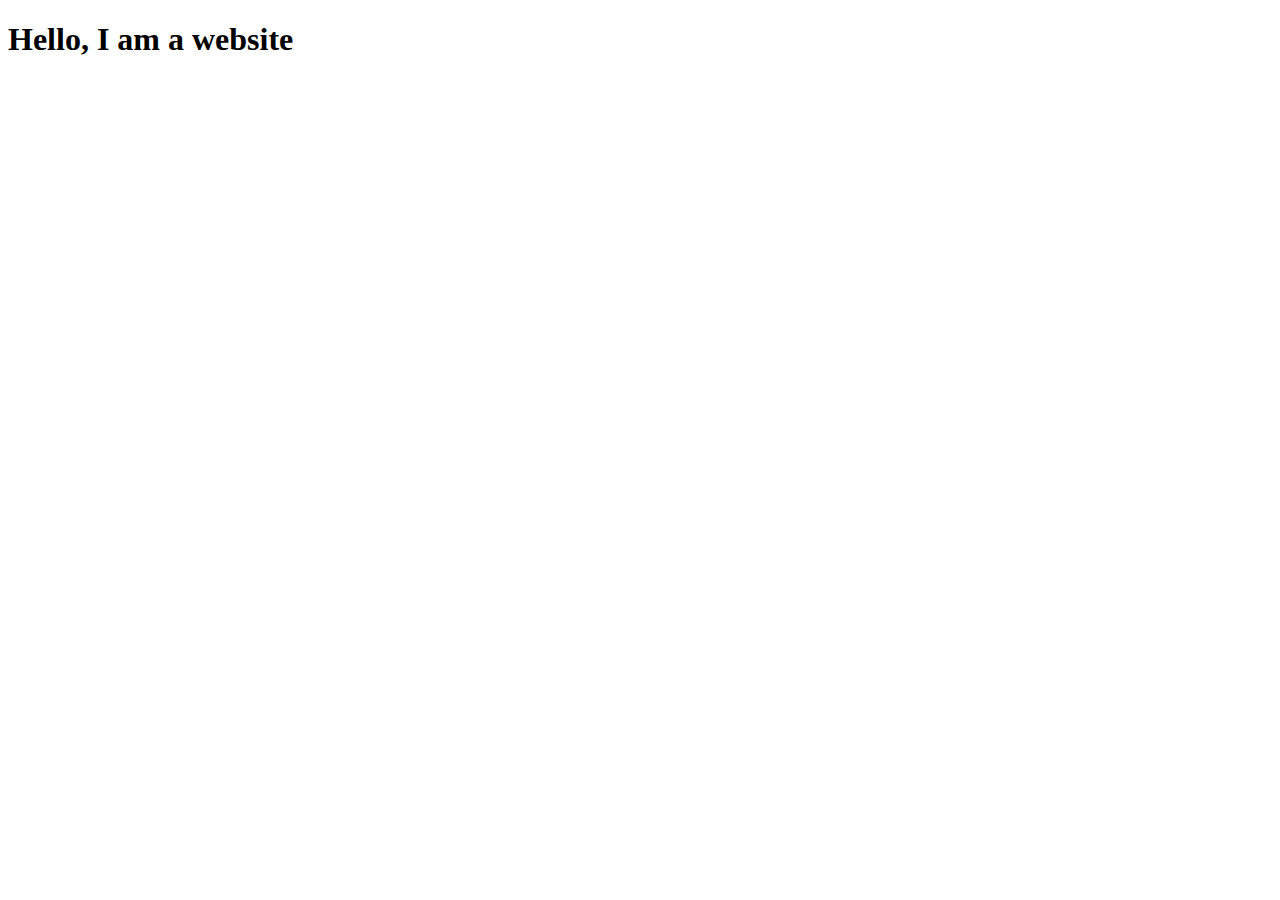
==== index.html @ b14cc44e "Create index.html" ====
<!doctype html>
<html lang="en">
  <head>
    <meta charset="utf-8">
    <meta name="viewport" content="width=device-width, initial-scale=1">
    <title>Bootstrap demo</title>
    <link href="https://cdn.jsdelivr.net/npm/bootstrap@5.3.2/dist/css/bootstrap.min.css" rel="stylesheet" integrity="sha384-T3c6CoIi6uLrA9TneNEoa7RxnatzjcDSCmG1MXxSR1GAsXEV/Dwwykc2MPK8M2HN" crossorigin="anonymous">
  </head>
  <body>
    <div class="container">
      <h1>Hello, I am a website</h1>
    </div>
    <script src="https://cdn.jsdelivr.net/npm/bootstrap@5.3.2/dist/js/bootstrap.bundle.min.js" integrity="sha384-C6RzsynM9kWDrMNeT87bh95OGNyZPhcTNXj1NW7RuBCsyN/o0jlpcV8Qyq46cDfL" crossorigin="anonymous"></script>
  </body>
</html>
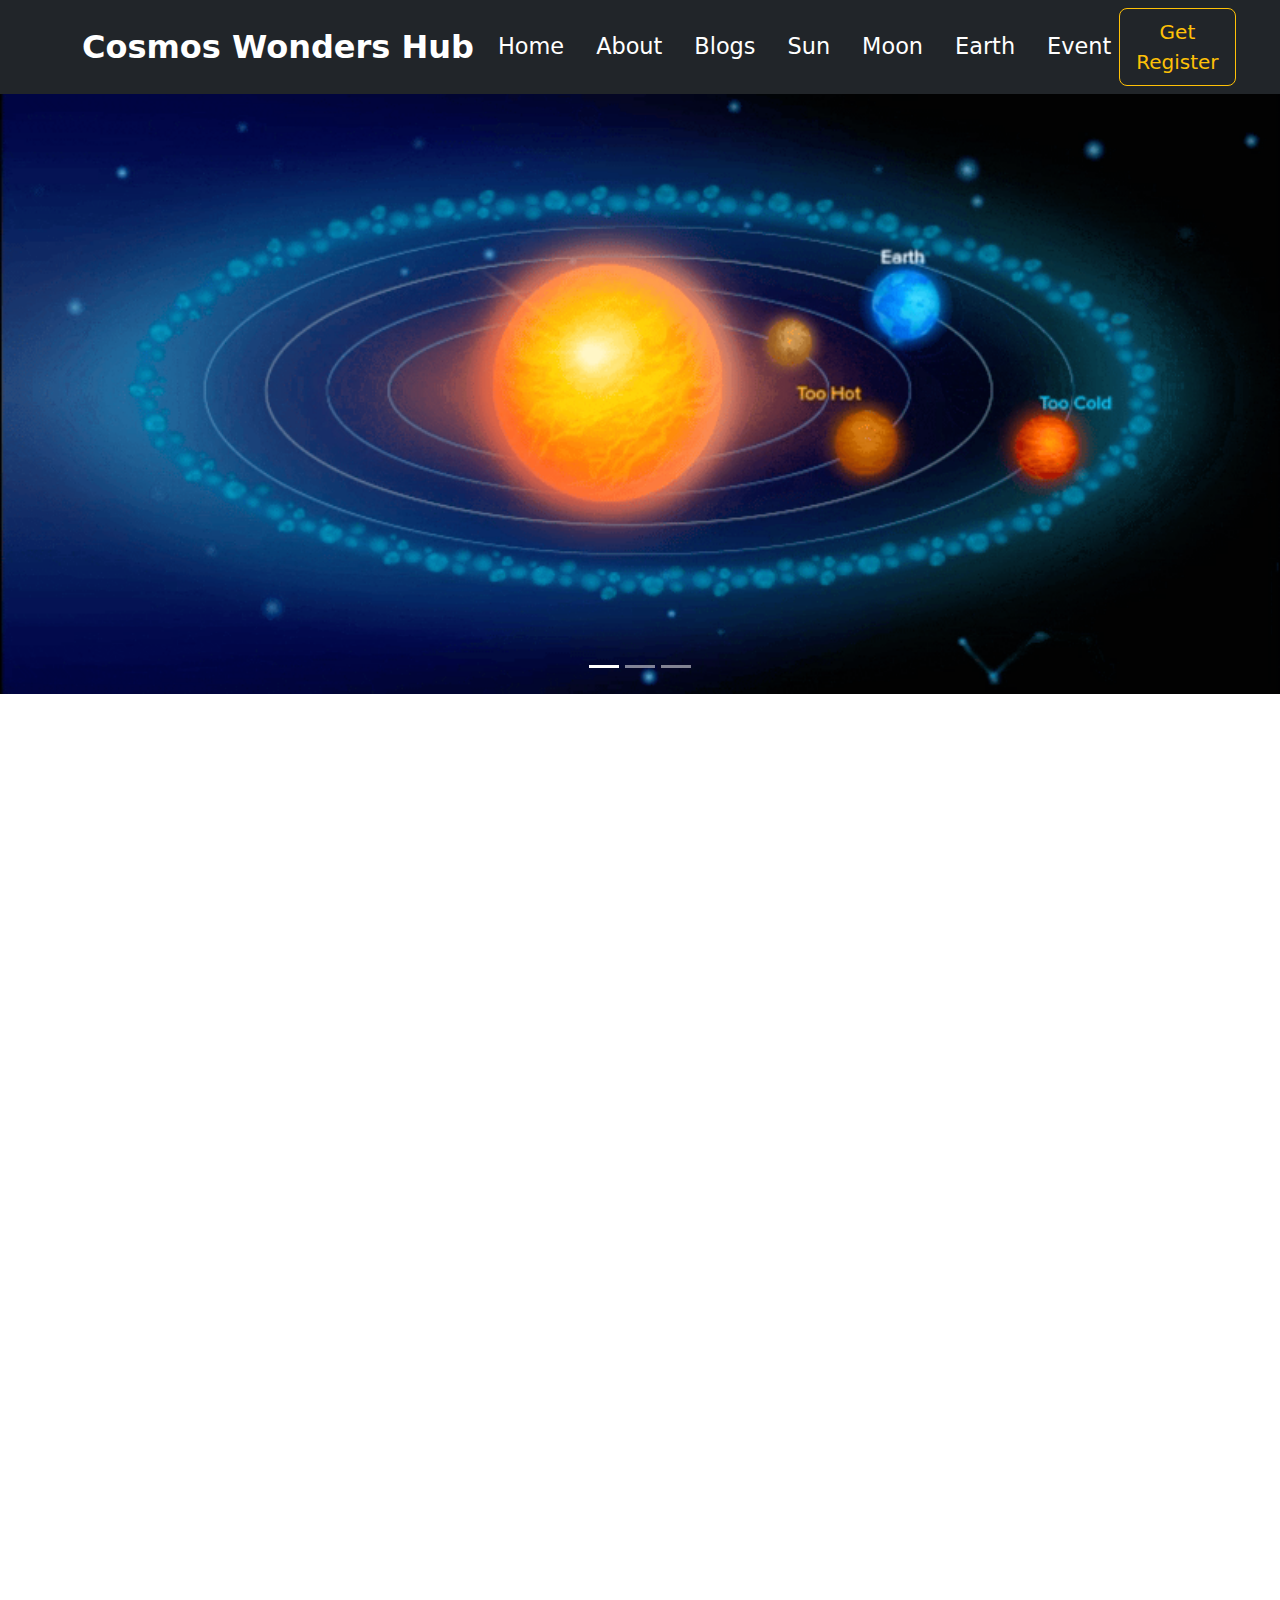
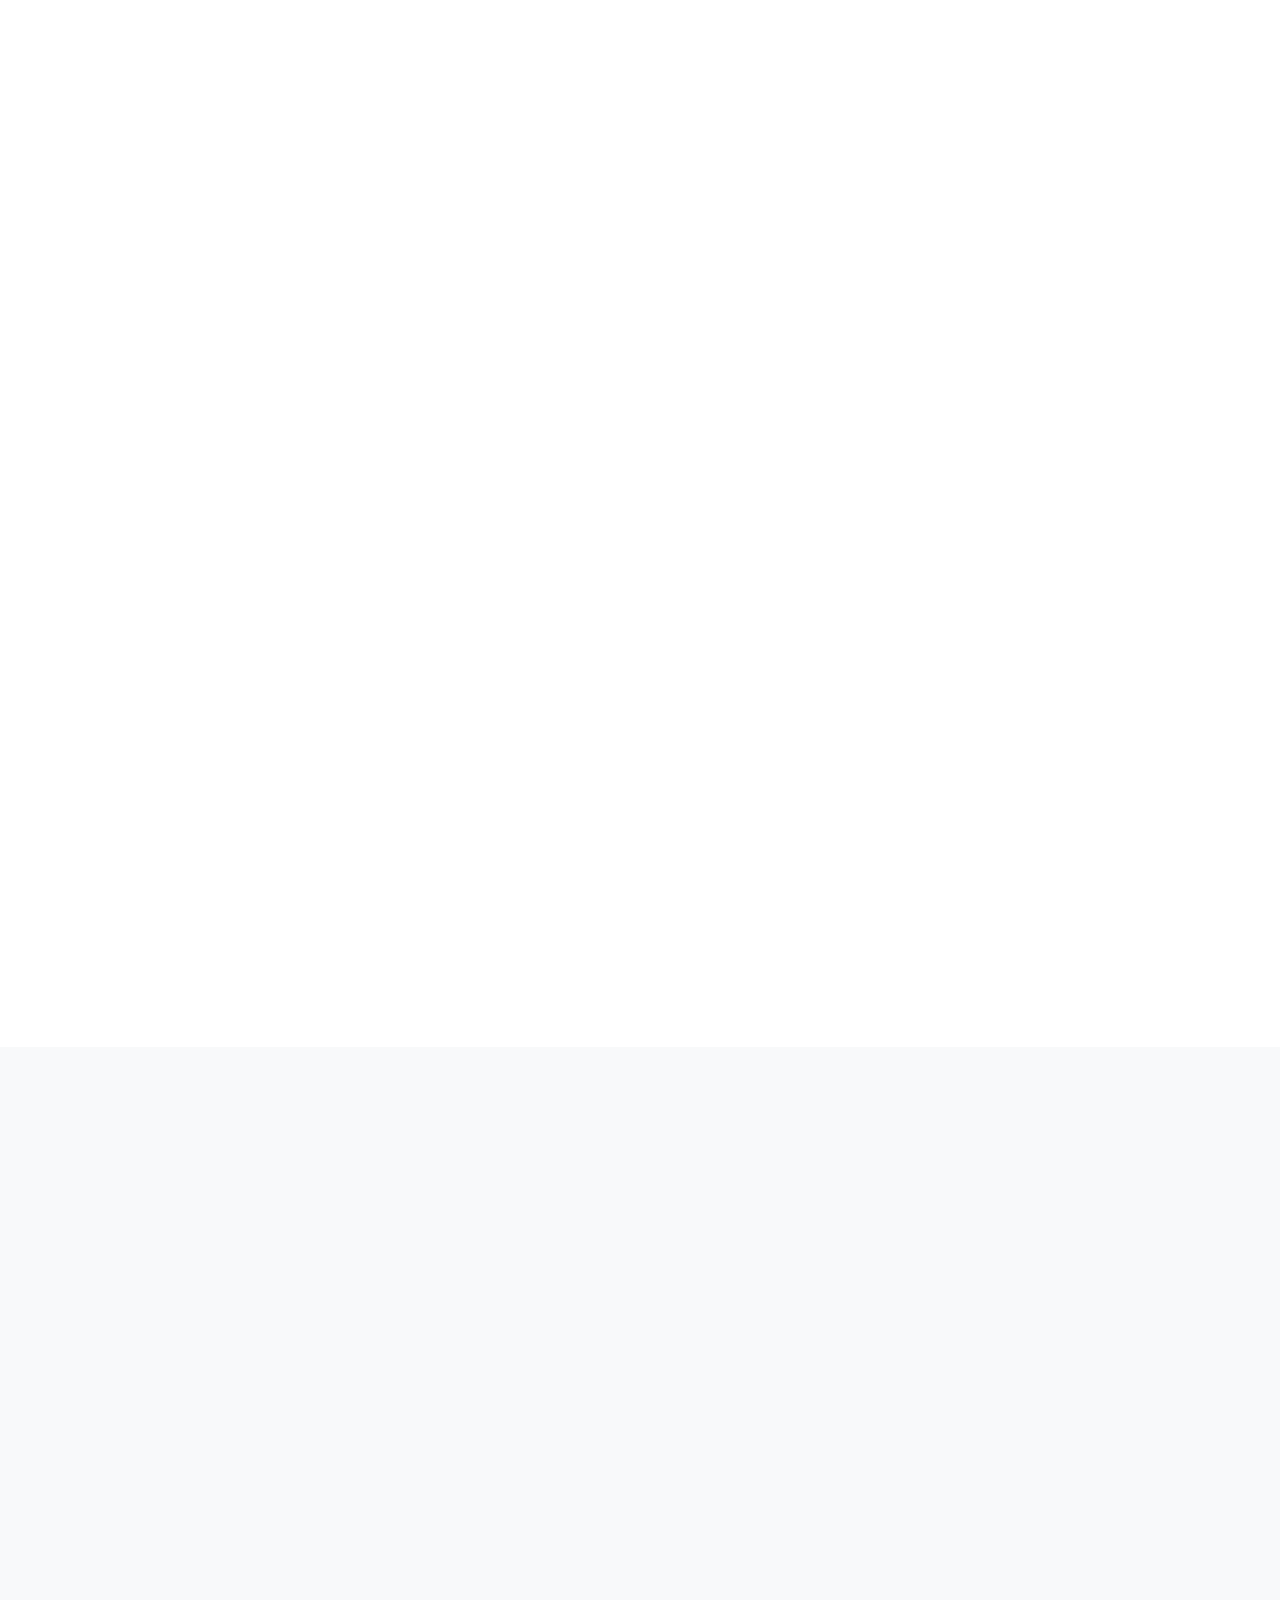
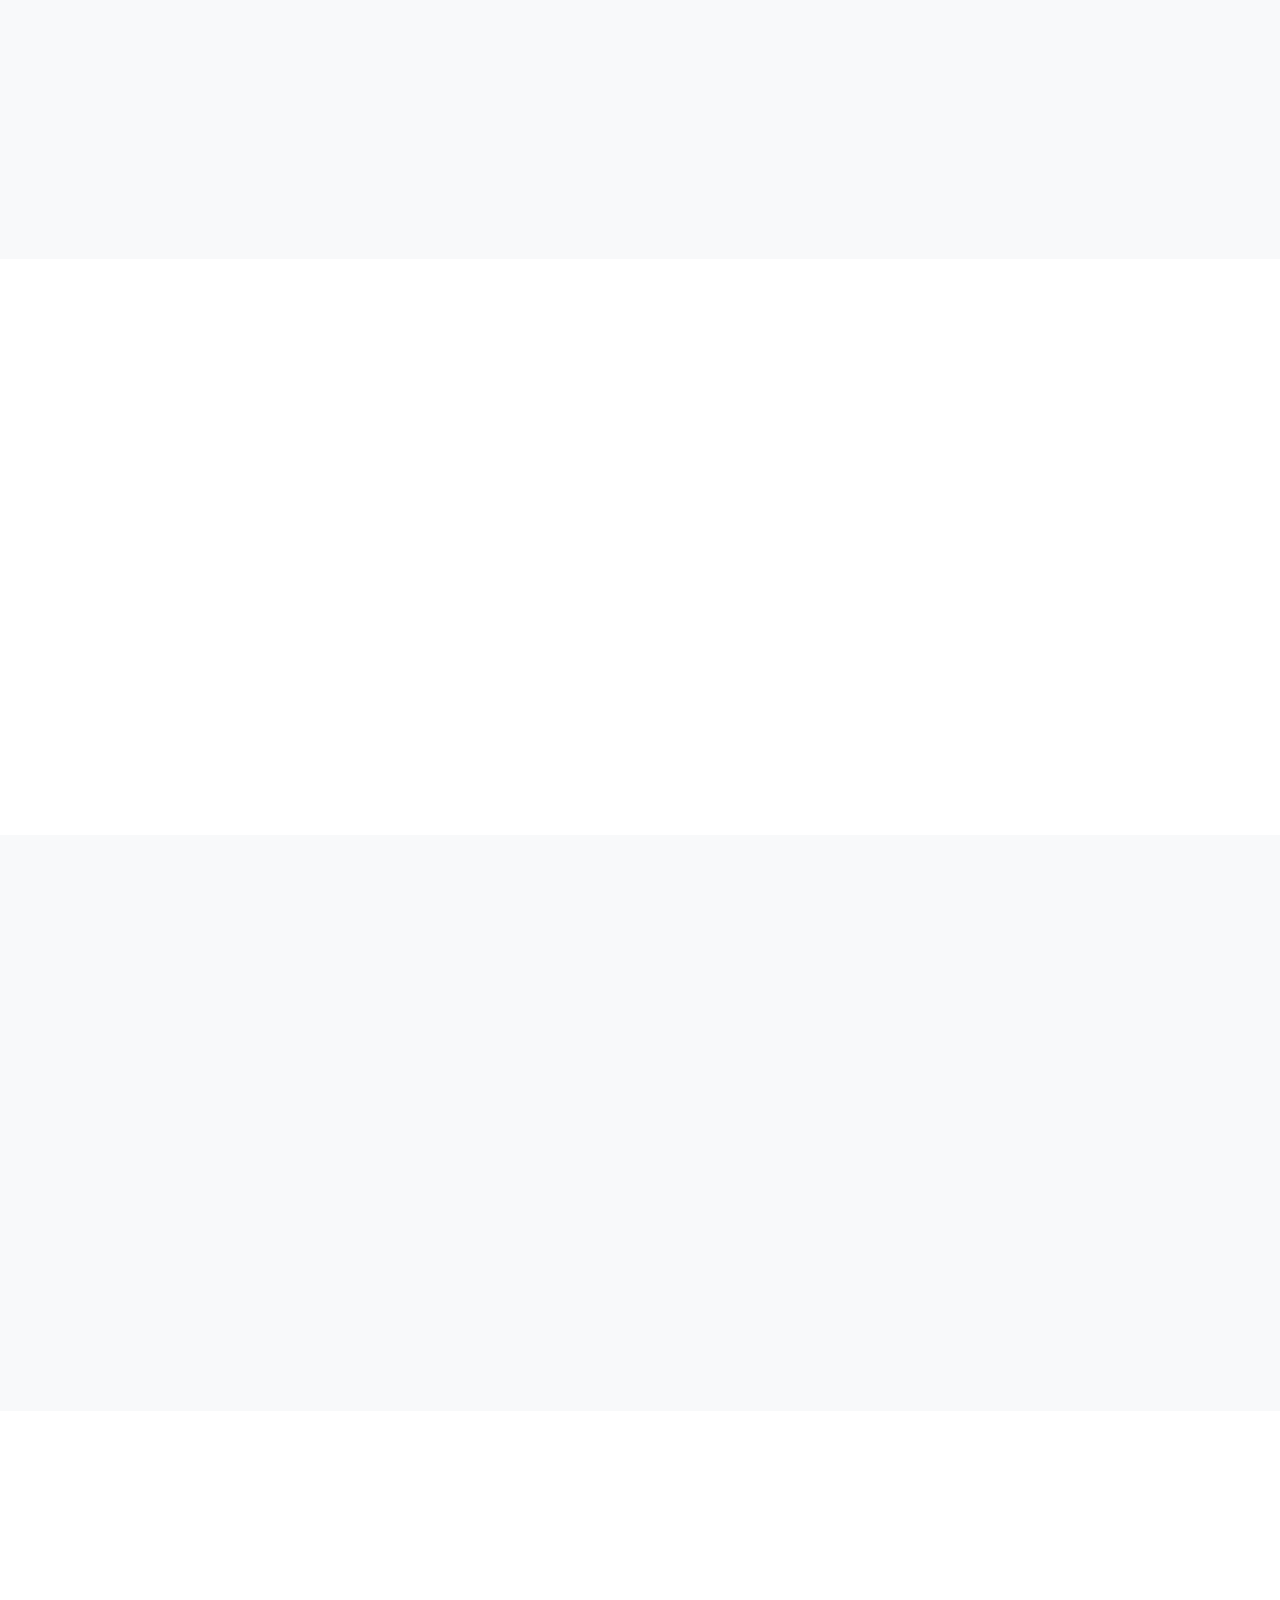
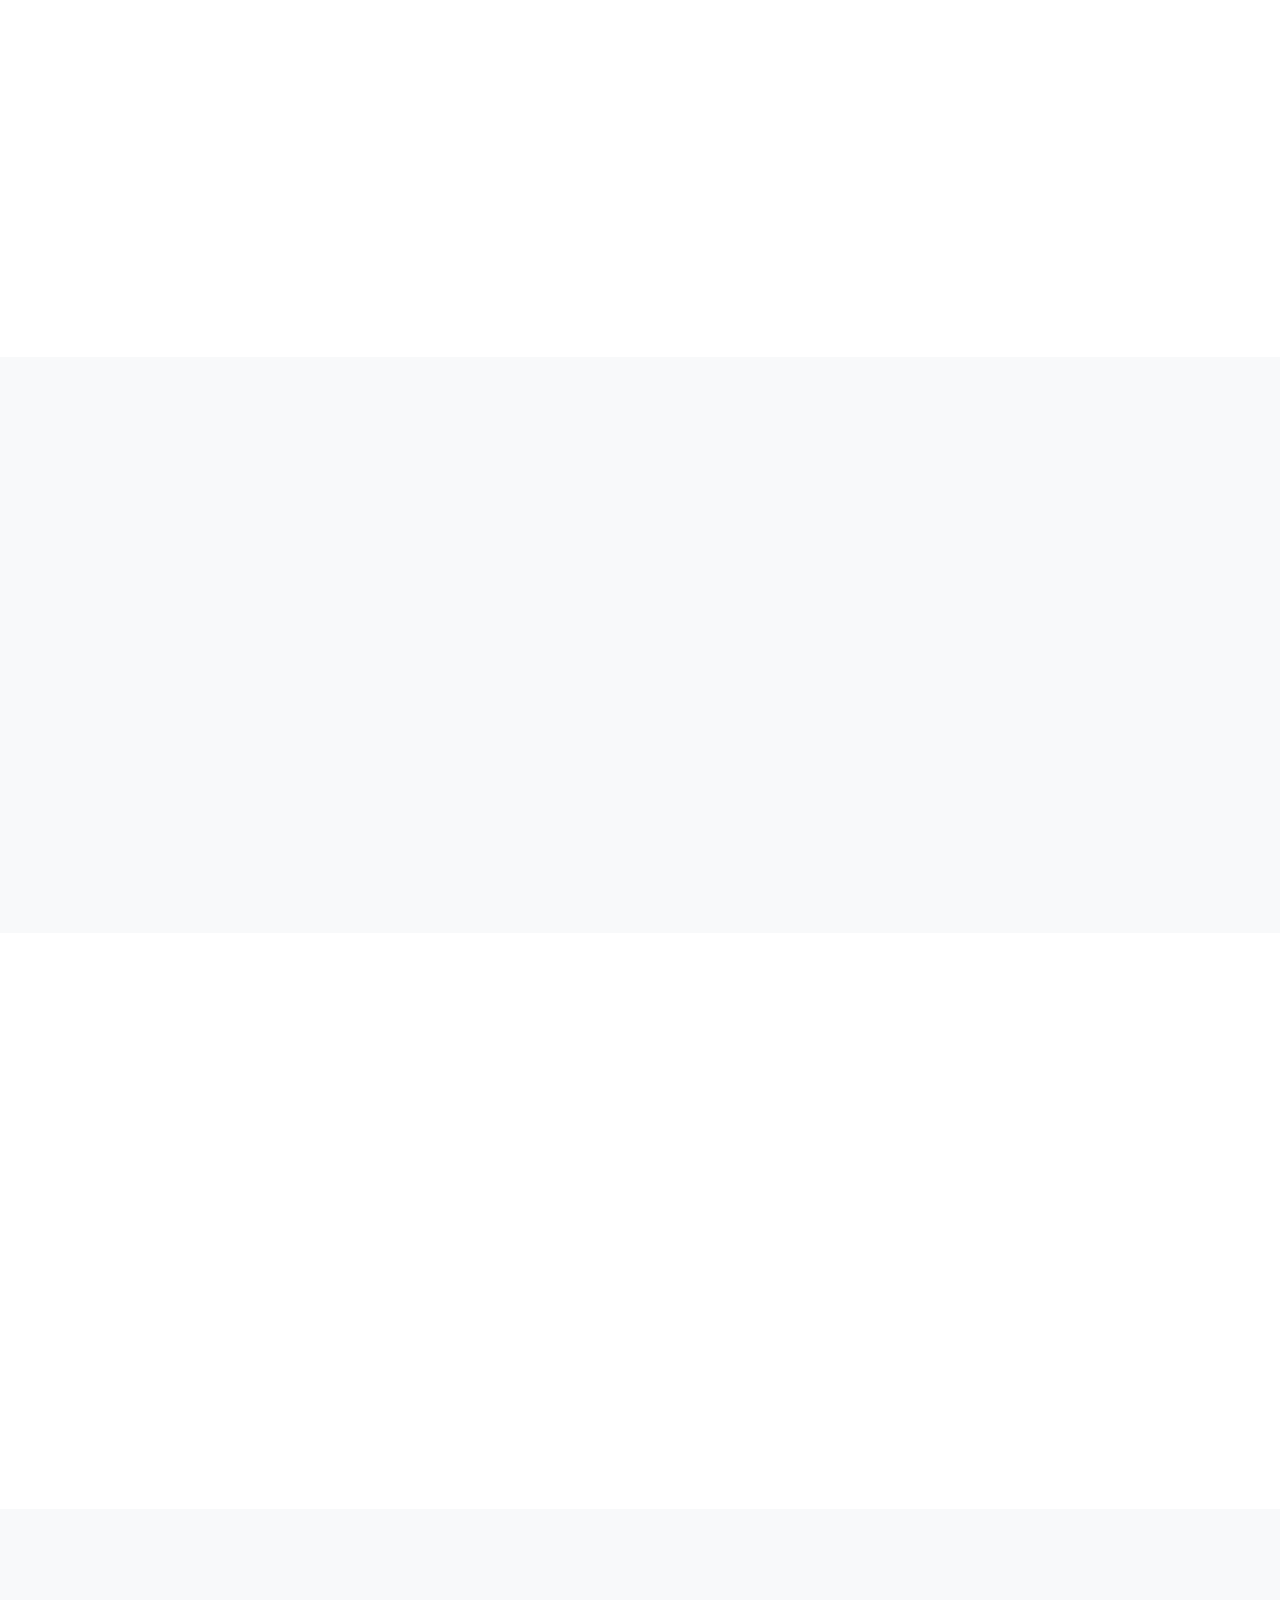
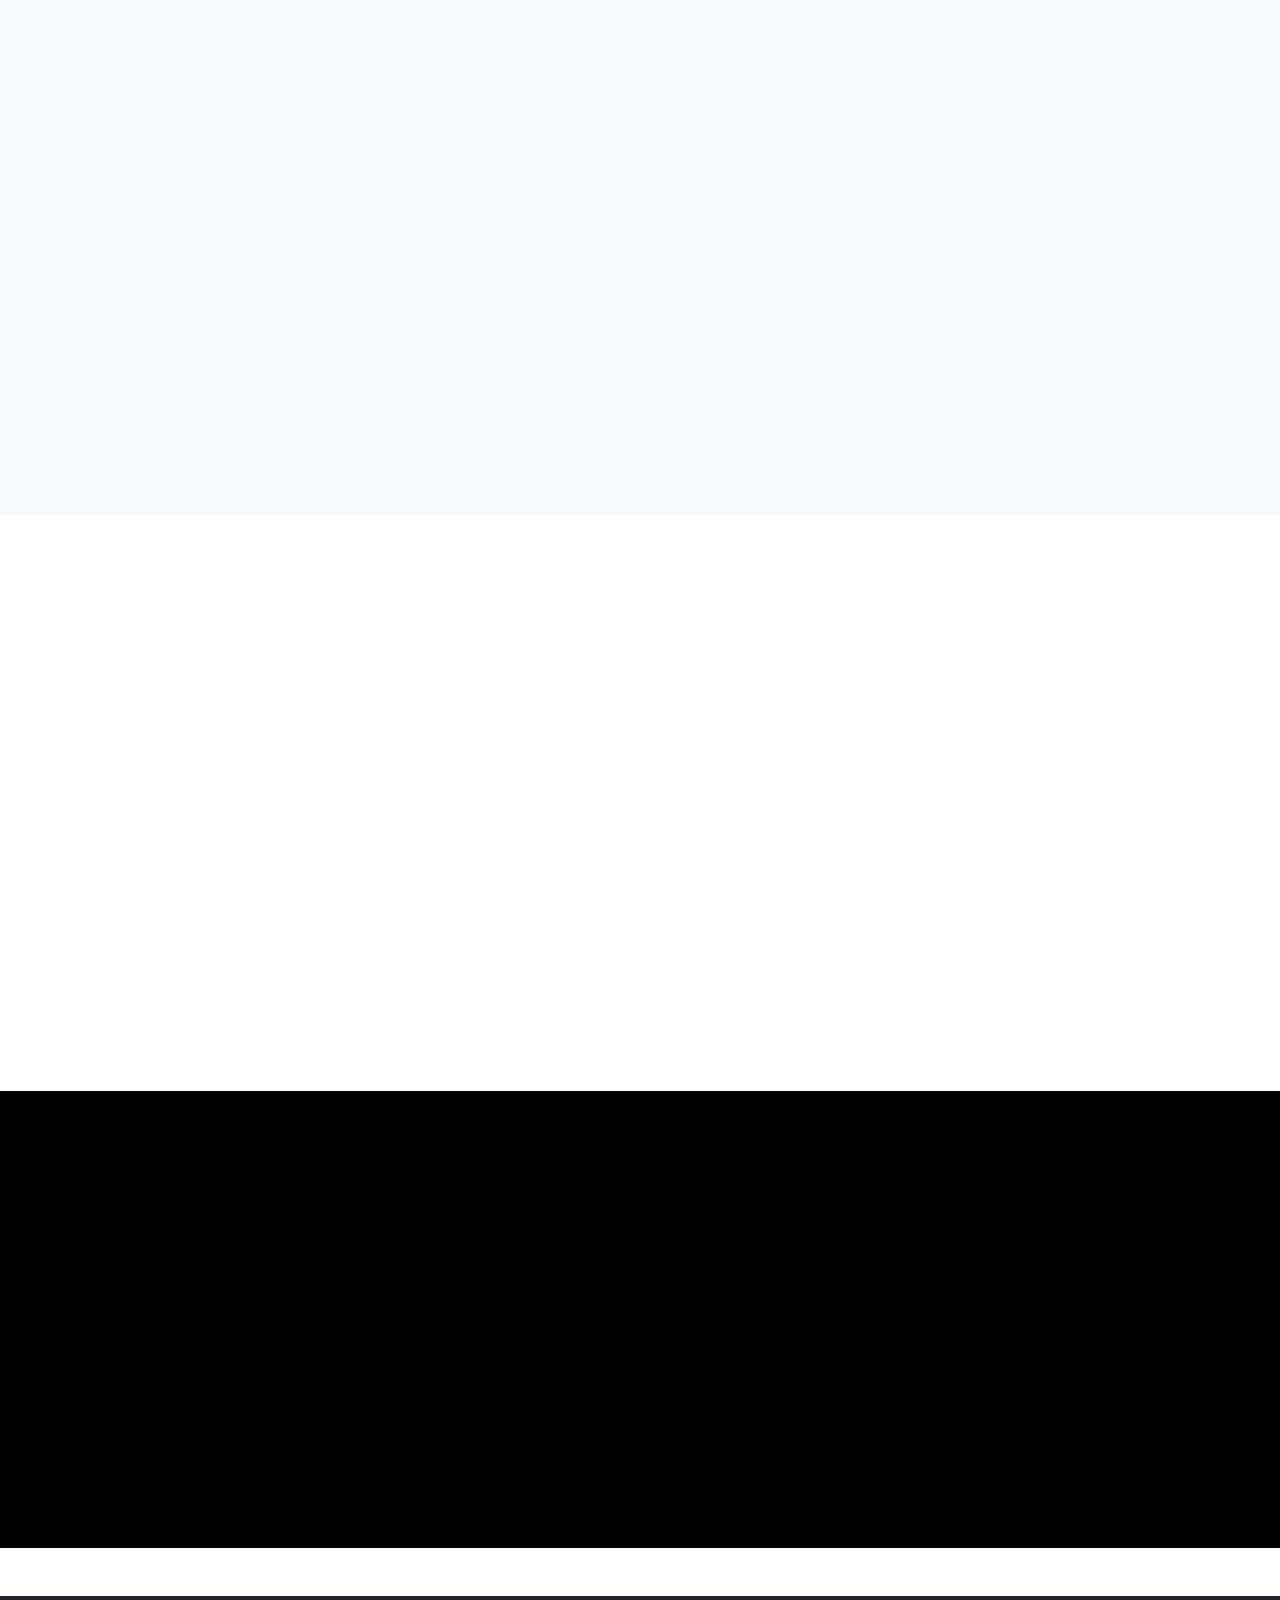
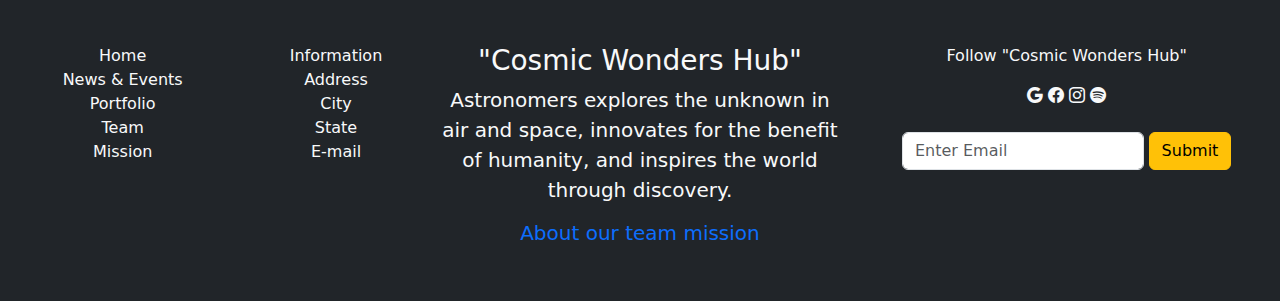
==== commit ece99c90: "initial commit" ====
--- a/index.html
+++ b/index.html
@@ -1,16 +1,541 @@
-
-<!doctype html>
+<!DOCTYPE html>
 <html lang="en">
-  <head>
-    <meta charset="utf-8">
-    <meta name="viewport" content="width=device-width, initial-scale=1">
-    <title>Bootstrap demo</title>
-    <link href="https://cdn.jsdelivr.net/npm/bootstrap@5.3.2/dist/css/bootstrap.min.css" rel="stylesheet" integrity="sha384-T3c6CoIi6uLrA9TneNEoa7RxnatzjcDSCmG1MXxSR1GAsXEV/Dwwykc2MPK8M2HN" crossorigin="anonymous">
-  </head>
-  <body>
-    <div class="container">
-      <h1>Hello, I am a website</h1>
-    </div>
-    <script src="https://cdn.jsdelivr.net/npm/bootstrap@5.3.2/dist/js/bootstrap.bundle.min.js" integrity="sha384-C6RzsynM9kWDrMNeT87bh95OGNyZPhcTNXj1NW7RuBCsyN/o0jlpcV8Qyq46cDfL" crossorigin="anonymous"></script>
-  </body>
-</html>
+
+<head>
+    <!-- Required meta tags -->
+    <meta charset="utf-8" />
+    <meta name="viewport" content="width=device-width, initial-scale=1" />
+
+    <link rel="stylesheet" href="https://unpkg.com/aos@next/dist/aos.css" />
+    <link rel="stylesheet" href="#">
+    <link rel="stylesheet" href="https://cdn.jsdelivr.net/npm/bootstrap-icons@1.11.3/font/bootstrap-icons.min.css">
+
+
+    <link rel="stylesheet"
+        href="https://cdnjs.cloudflare.com/ajax/libs/twitter-bootstrap/5.0.0-beta1/css/bootstrap.min.css" />
+
+    <link rel="stylesheet" href="https://cdnjs.cloudflare.com/ajax/libs/font-awesome/5.15.2/css/all.min.css" />
+
+    <style>
+        .card:hover {
+            box-shadow: 1px 2px 11px 4px rgba(224, 117, 9, 0.9);
+            transition: 0.3 ease;
+            transform: translateY(-10px);
+        }
+
+        .navbar a {
+            color: white;
+            font-size: 1.4rem;
+            font-weight: lighter;
+        }
+
+        .container .navbar-brand {
+            font-size: 2rem;
+            font-weight: 600;
+        }
+
+        .navbar a:hover {
+            color: goldenrod;
+        }
+
+        .dropdown-menu a {
+            color: goldenrod;
+            font-size: 1.2rem;
+            font-weight: 400;
+        }
+
+
+        .card .btn:hover {
+            background-color: rgb(247, 95, 8);
+            font-size: 1.3rem;
+            font-weight: 500;
+        }
+
+        .card .btn {
+            font-size: 1.3rem;
+            font-weight: 500;
+        }
+    </style>
+</head>
+
+<body>
+
+    <header>
+        <!-- place navbar here -->
+        <section>
+            <nav class="navbar navbar-expand-lg bg-dark " data-aos="zoom-in">
+                <div class="container">
+                    <a class="navbar-brand" href="#">Cosmos Wonders Hub</a>
+                    <button class="navbar-toggler" type="button" data-bs-toggle="collapse"
+                        data-bs-target="#navbarNavDropdown" aria-controls="navbarNavDropdown" aria-expanded="false"
+                        aria-label="Toggle navigation">
+                        <span class="navbar-toggler-icon"></span>
+                    </button>
+                    <div class="gap" id="navbarNavDropdown">
+                        <ul class="navbar-nav gap-3 align-content-center my-auto">
+                            <li class="nav-item">
+                                <a class="nav-link" aria-current="page" href="project.html">Home</a>
+                            </li>
+                            <li class="nav-item">
+                                <a class="nav-link" href="information.html">About</a>
+                            </li>
+                            <li class="nav-item">
+                                <a class="nav-link" href="Space.html">Blogs</a>
+                            </li>
+                            <li class="nav-item">
+                                <a class="nav-link" href="index.html">Sun</a>
+                            </li>
+                            <li class="nav-item">
+                                <a class="nav-link" href="moon.html">Moon</a>
+                            </li>
+                            <li class="nav-item">
+                                <a class="nav-link" href="theory.html">Earth</a>
+                            </li>
+                            <li class="nav-item">
+                                <a class="nav-link" href="Event.html">Event</a>
+                            </li>
+                        </ul>
+                    </div>
+                    <a href="theory.html"><button class="btn btn-lg btn-outline-warning">Get Register</button></a>
+                </div>
+            </nav>
+
+            <!-- <div class="container" id="dot1">
+            <div class="row">
+              <div class="text">
+                <h1 class="text-center">Powerfull <br><span class="text-light">Astronomy <br></span><span>Solution With Us</span><br><span
+                    class="lead display-6 text-light">We are Team of talented developers</span></h1>
+                <div class="row gy-4 mt-5 text-center justify-content-center" data-aos="zoom-in" data-aos-delay="250"> -->
+
+
+        </section>
+    </header>
+
+    <main>
+
+        <div id="carouselExampleIndicators" class="carousel slide">
+            <div class="carousel-indicators">
+                <button type="button" data-bs-target="#carouselExampleIndicators" data-bs-slide-to="0" class="active"
+                    aria-current="true" aria-label="Slide 1"></button>
+                <button type="button" data-bs-target="#carouselExampleIndicators" data-bs-slide-to="1"
+                    aria-label="Slide 2"></button>
+                <button type="button" data-bs-target="#carouselExampleIndicators" data-bs-slide-to="2"
+                    aria-label="Slide 3"></button>
+            </div>
+            <div class="carousel-inner">
+                <div class="carousel-item active">
+                    <img src="./assets/images/earth image.gif" height="600px" class=" w-100" alt="...">
+                </div>
+
+            </div>
+            <!-- <button class="carousel-control-prev" type="button" data-bs-target="#carouselExampleIndicators" data-bs-slide="prev">
+              <span class="carousel-control-prev-icon" aria-hidden="true"></span>
+              <span class="visually-hidden">Previous</span>
+            </button>
+            <button class="carousel-control-next" type="auto" data-bs-target="#carouselExampleIndicators" data-bs-slide="next">
+              <span class="carousel-control-next-icon" aria-hidden="true"></span>
+              <span class="visually-hidden">Next</span>
+            </button> -->
+        </div>
+
+        <div class="section">
+            <main>
+                <div class="container-fluid">
+                    <div class="text text-center py-5">
+                        <h1 class="text-center display-2 fw-bold py-3" data-aos="zoom-in">Discovery Of <span
+                                style="color: rgb(247, 95, 8);">Solar System</span></h1>
+                        <p class="lead" data-aos="fade-up">The discovery of our solar system has been a remarkable
+                            journey of scientific
+                            exploration, spanning centuries of human curiosity and technological advancement. The
+                            pivotal moment occurred in the early 17th century when astronomers like Galileo Galilei and
+                            Johannes Kepler revolutionized our understanding of the cosmos. Their observations, coupled
+                            with the Copernican heliocentric model, challenged the prevailing geocentric worldview,
+                            revealing that Earth orbits the Sun along with other celestial bodies. Subsequent centuries
+                            witnessed groundbreaking discoveries, such as the identification of planets beyond the naked
+                            eye and the exploration of our solar system through telescopes and robotic spacecraft.
+                            Today, cutting-edge instruments like space probes and telescopes continue to unveil the
+                            mysteries of our cosmic neighborhood, providing profound insights into the formation and
+                            dynamics of planets, moons, and other celestial bodies within the vast expanse of the solar
+                            system.
+                        </p>
+                    </div>
+
+                    <div class="row py-5">
+                        <div class="text-1 text-center">
+                            <h1 class="display-1 fw-bold" data-aos="zoom-in"> Types Of <span
+                                    style="color:rgb(247,95,8)">Planets</span>
+                            </h1>
+                            <p class="lead py-2" data-aos="fade-up">Our solar system consists of eight planets, listed
+                                in order of their
+                                distance from the Sun</p>
+                        </div>
+
+                        <div class="col-lg-3" data-aos="zoom-in">
+                            <div class="card mb-3" style="max-width: 20rem;">
+                                <div class="card-header border-danger  bg-transparent fw-bold"
+                                    style="color: rgb(247, 95, 8); font-size: 1.5rem;">01</div>
+                                <div class="card-body">
+                                    <h5 class="card-title fw-bold  display-6" style="color: rgb(247, 95, 8);">Earth</h5>
+                                    <p class="card-text" style="color:rgb(95, 93, 93); ">Earth, our home, orbits the Sun
+                                        in the habitable zone, boasting diverse landscapes, life forms, and ecosystems.
+                                    </p>
+                                    <a href="#earth" class="btn btn-sm btn-outline-danger">View Details</a>
+                                </div>
+                                <div class="card-footer   fw-bold "><img src="./assets/images/earth.png"
+                                        class="img-fluid ${3|rounded-top,rounded-right,rounded-bottom,rounded-left,rounded-circle,|}"
+                                        alt=""></div>
+                            </div>
+                        </div>
+
+                        <div class="col-lg-3" data-aos="zoom-in">
+                            <div class="card mb-3" style="max-width: 20rem;">
+                                <div class="card-header border-danger  bg-transparent fw-bold"
+                                    style="color: rgb(247, 95, 8); font-size: 1.5rem;">02</div>
+                                <div class="card-body">
+                                    <h5 class="card-title fw-bold  display-6" style="color: rgb(247, 95, 8);">Mars</h5>
+                                    <p class="card-text" style="color:rgb(95, 93, 93); ">Earth, our home, orbits the Sun
+                                        in the habitable zone, boasting diverse landscapes, life forms, and ecosystems.
+                                    </p>
+                                    <a href="#mars" class="btn btn-sm btn-outline-danger">View Details</a>
+                                </div>
+                                <div class="card-footer   fw-bold "><img src="./assets/images/mars.png"
+                                        class="img-fluid ${3|rounded-top,rounded-right,rounded-bottom,rounded-left,rounded-circle,|}"
+                                        alt=""></div>
+                            </div>
+                        </div>
+
+                        <div class="col-lg-3" data-aos="zoom-in">
+                            <div class="card mb-3" style="max-width: 20rem;">
+                                <div class="card-header border-danger  bg-transparent fw-bold"
+                                    style="color: rgb(247, 95, 8); font-size: 1.5rem;">03</div>
+                                <div class="card-body">
+                                    <h5 class="card-title fw-bold  display-6" style="color: rgb(247, 95, 8);">Jupiter
+                                    </h5>
+                                    <p class="card-text" style="color:rgb(95, 93, 93); ">Earth, our home, orbits the Sun
+                                        in the habitable zone, boasting diverse landscapes, life forms, and ecosystems.
+                                    </p>
+                                    <a href="#jupiter" class="btn btn-sm btn-outline-danger">View Details</a>
+                                </div>
+                                <div class="card-footer   fw-bold "><img src="./assets/images/jupiter.png"
+                                        class="img-fluid ${3|rounded-top,rounded-right,rounded-bottom,rounded-left,rounded-circle,|}"
+                                        alt=""></div>
+                            </div>
+                        </div>
+
+                        <div class="col-lg-3 " data-aos="zoom-in">
+                            <div class="card mb-3" style="max-width: 20rem;">
+                                <div class="card-header border-danger  bg-transparent fw-bold"
+                                    style="color: rgb(247, 95, 8); font-size: 1.5rem;">04</div>
+                                <div class="card-body">
+                                    <h5 class="card-title fw-bold  display-6" style="color: rgb(247, 95, 8);">Saturn
+                                    </h5>
+                                    <p class="card-text" style="color:rgb(95, 93, 93); ">Earth, our home, orbits the Sun
+                                        in the habitable zone, boasting diverse landscapes, life forms, and ecosystems.
+                                    </p>
+                                    <a href="#saturn" class="btn btn-sm btn-outline-danger">View Details</a>
+                                </div>
+                                <div class="card-footer   fw-bold "><img src="./assets/images/saturn.png"
+                                        class="img-fluid ${3|rounded-top,rounded-right,rounded-bottom,rounded-left,rounded-circle,|}"
+                                        alt=""></div>
+                            </div>
+                        </div>
+
+                        <div class="col-lg-3 " data-aos="zoom-in">
+                            <div class="card mb-3" style="max-width: 20rem;">
+                                <div class="card-header border-danger  bg-transparent fw-bold"
+                                    style="color: rgb(247, 95, 8); font-size: 1.5rem;">05</div>
+                                <div class="card-body">
+                                    <h5 class="card-title fw-bold  display-6" style="color: rgb(247, 95, 8);">Neptune
+                                    </h5>
+                                    <p class="card-text" style="color:rgb(95, 93, 93); ">Earth, our home, orbits the Sun
+                                        in the habitable zone, boasting diverse landscapes, life forms, and ecosystems.
+                                    </p>
+                                    <a href="#neptune" class="btn btn-sm btn-outline-danger">View Details</a>
+                                </div>
+                                <div class="card-footer   fw-bold "><img src="./assets/images/neptune.png"
+                                        class="img-fluid ${3|rounded-top,rounded-right,rounded-bottom,rounded-left,rounded-circle,|}"
+                                        alt=""></div>
+                            </div>
+                        </div>
+
+                        <div class="col-lg-3 " data-aos="zoom-in">
+                            <div class="card mb-3" style="max-width: 20rem;">
+                                <div class="card-header border-danger  bg-transparent fw-bold"
+                                    style="color: rgb(247, 95, 8); font-size: 1.5rem;">06</div>
+                                <div class="card-body">
+                                    <h5 class="card-title fw-bold  display-6" style="color: rgb(247, 95, 8);">Venus</h5>
+                                    <p class="card-text" style="color:rgb(95, 93, 93); ">Earth, our home, orbits the Sun
+                                        in the habitable zone, boasting diverse landscapes, life forms, and ecosystems.
+                                    </p>
+                                    <a href="#venus" class="btn btn-sm btn-outline-danger">View Details</a>
+                                </div>
+                                <div class="card-footer   fw-bold "><img src="./assets/images/venus.png"
+                                        class="img-fluid ${3|rounded-top,rounded-right,rounded-bottom,rounded-left,rounded-circle,|}"
+                                        alt=""></div>
+                            </div>
+                        </div>
+
+                        <div class="col-lg-3 " data-aos="zoom-in">
+                            <div class="card mb-3" style="max-width: 20rem;">
+                                <div class="card-header border-danger  bg-transparent fw-bold"
+                                    style="color: rgb(247, 95, 8); font-size: 1.5rem;">07</div>
+                                <div class="card-body">
+                                    <h5 class="card-title fw-bold  display-6" style="color: rgb(247, 95, 8);">Mercury
+                                    </h5>
+                                    <p class="card-text" style="color:rgb(95, 93, 93); ">Earth, our home, orbits the Sun
+                                        in the habitable zone, boasting diverse landscapes, life forms, and ecosystems.
+                                    </p>
+                                    <a href="#mercury" class="btn btn-sm btn-outline-danger">View Details</a>
+                                </div>
+                                <div class="card-footer   fw-bold "><img src="./assets/images/mercury.png"
+                                        class="img-fluid ${3|rounded-top,rounded-right,rounded-bottom,rounded-left,rounded-circle,|}"
+                                        alt=""></div>
+                            </div>
+                        </div>
+
+                        <div class="col-lg-3 " data-aos="zoom-in">
+                            <div class="card mb-3" style="max-width: 20rem;">
+                                <div class="card-header border-danger  bg-transparent fw-bold"
+                                    style="color: rgb(247, 95, 8); font-size: 1.5rem;">08</div>
+                                <div class="card-body">
+                                    <h5 class="card-title fw-bold  display-6" style="color: rgb(247, 95, 8);">Uranus
+                                    </h5>
+                                    <p class="card-text" style="color:rgb(95, 93, 93); ">Earth, our home, orbits the Sun
+                                        in the habitable zone, boasting diverse landscapes, life forms, and ecosystems.
+                                    </p>
+                                    <a href="#uranus" class="btn btn-sm btn-outline-danger">View Details</a>
+                                </div>
+                                <div class="card-footer   fw-bold "><img src="./assets/images/uranus.png"
+                                        class="img-fluid ${3|rounded-top,rounded-right,rounded-bottom,rounded-left,rounded-circle,|}"
+                                        alt=""></div>
+                            </div>
+                        </div>
+                    </div>
+                </div>
+            </main>
+        </div>
+
+        <section class="bg-light py-5">
+            <h1 class="fw-bold text-center display-1" style="color: 
+            rgb(247, 95, 8);" data-aos="zoom-in">In-Depth Analysis of Our Solar System's Planets</h1>
+            <div class="container">
+                <div class="row text-center">
+                    <div class="col-lg-6  py-5" data-aos="fade-up-right">
+                        <h1 id="earth" class="lead display-1">Earth</h1>
+                        <p class="lead">Earth, with a diameter of about 12,742 kilometers, harbors a life-sustaining
+                            atmosphere primarily composed of nitrogen and oxygen. Positioned at an average distance of
+                            approximately 149.6 million kilometers from the Sun, it orbits within the habitable zone,
+                            ensuring a stable climate for diverse ecosystems. Earth's size and atmospheric composition
+                            contribute to its unique ability to support a rich variety of life forms and maintain a
+                            delicate balance necessary for the continuity of life.</p>
+                    </div>
+                    <div class="col-lg-6 my-auto" data-aos="fade-up-right">
+                        <img src="./assets/images/earth.png" width="80%"
+                            class="img-fluid ${3|rounded-top,rounded-right,rounded-bottom,rounded-left,rounded-circle,|}"
+                            alt="">
+                    </div>
+                </div>
+            </div>
+        </section>
+
+        <section>
+            <div class="container" data-aos="zoom-in">
+                <div class="row">
+                    <div class="col-lg-6 my-auto text-center">
+                        <img src="./assets/images/mars.png" width="80%"
+                            class="img-fluid ${3|rounded-top,rounded-right,rounded-bottom,rounded-left,rounded-circle,|}"
+                            alt="">
+                    </div>
+                    <div class="col-lg-6  py-5">
+                        <h1 id="mars" class="lead display-1">Mars</h1>
+                        <p class="lead">Mars, with a diameter of 6,779 kilometers, is smaller than Earth. Its thin atmosphere, primarily composed of carbon dioxide, has traces of other gases. Positioned at an average distance of 227.9 million kilometers from the Sun, Mars orbits beyond Earth, contributing to its distinctive reddish appearance. The Martian atmosphere, though insufficient for human survival, influences weather patterns. Ongoing exploration and research aim to uncover more about Mars' geology, history, and potential for past or present life, advancing our understanding of the red planet..</p>
+                    </div>
+                </div>
+            </div>
+        </section>
+
+        <section class="bg-light py-5">
+            <div class="container" data-aos="fade-up-left">
+                <div class="row text-center">
+                    <div class="col-lg-6">
+                        <h1 id="jupiter" class="lead display-1">Jupiter</h1>
+                        <p class="lead">Jupiter, the largest planet in our solar system, boasts a diameter of approximately 139,820 kilometers. Its atmosphere is primarily composed of hydrogen and helium, with trace amounts of other compounds. Positioned at an average distance of about 778 million kilometers from the Sun, Jupiter orbits beyond Mars. This gas giant's colossal size, powerful magnetic field, and numerous moons make it a prominent celestial object. Its intense atmospheric bands, iconic Great Red Spot, and dynamic weather systems continue to captivate astronomers and scientists alike.</p>
+                    </div>
+                    <div class="col-lg-6 my-auto">
+                        <img src="./assets/images/jupiter.png" width="80%"
+                            class="img-fluid ${3|rounded-top,rounded-right,rounded-bottom,rounded-left,rounded-circle,|}"
+                            alt="">
+                    </div>
+                </div>
+            </div>
+            </div>
+        </section>
+
+        <section>
+            <div class="container py-5">
+                <div class="row text-center" data-aos="fade-up-right">
+                    <div class="col-lg-6 my-auto">
+                        <img src="./assets/images/saturn.png" width="80%"
+                            class="img-fluid ${3|rounded-top,rounded-right,rounded-bottom,rounded-left,rounded-circle,|}"
+                            alt="">
+                    </div>
+                    <div class="col-lg-6">
+                        <h1 id="saturn" class="lead display-1">Saturn</h1>
+                        <p class="lead">Saturn, the sixth planet from the Sun, has a diameter of about 116,460 kilometers, making it the second-largest in our solar system. Its atmosphere is primarily composed of hydrogen and helium, with traces of methane and ammonia. Positioned at an average distance of approximately 1.4 billion kilometers from the Sun, Saturn orbits beyond Jupiter. Known for its stunning ring system, the gas giant's unique features and captivating beauty make it a fascinating subject of study and observation in astronomy.</p>
+                    </div>
+                </div>
+            </div>
+            </div>
+        </section>
+
+        <section class="bg-light">
+            <div class="container py-5" data-aos="fade-up-left">
+                <div class="row text-center">
+                    <div class="col-lg-6">
+                        <h1 id="neptune" class="lead display-1">Neptune</h1>
+                        <p class="lead">Neptune, the eighth and farthest planet from the Sun, boasts a diameter of about 49,244 kilometers. Its atmosphere primarily consists of hydrogen, helium, and methane. Positioned at an average distance of approximately 4.5 billion kilometers from the Sun, Neptune orbits beyond Uranus. The icy giant is characterized by its deep-blue hue and strong winds, with the fastest recorded in the solar system. Neptune's remote location and intriguing features, including a dynamic atmosphere and a notable dark storm called the Great Dark Spot, make it a subject of ongoing scientific interest and exploration.</p>
+                    </div>
+                    <div class="col-lg-6 my-auto">
+                        <img src="./assets/images/neptune.png" width="80%"
+                            class="img-fluid ${3|rounded-top,rounded-right,rounded-bottom,rounded-left,rounded-circle,|}"
+                            alt="">
+                    </div>
+                </div>
+            </div>
+            </div>
+        </section>
+
+        <section>
+            <div class="container py-5" data-aos="fade-up-right">
+                <div class="row text-center">
+                    <div class="col-lg-6 my-auto">
+                        <img src="./assets/images/venus.png" width="80%"
+                            class="img-fluid ${3|rounded-top,rounded-right,rounded-bottom,rounded-left,rounded-circle,|}"
+                            alt="">
+                    </div>
+                    <div class="col-lg-6">
+                        <h1 id="venus" class="lead display-1">Venus</h1>
+                        <p class="lead">
+                            Venus, the second planet from the Sun, has a diameter of approximately 12,104 kilometers, similar to Earth's. Its atmosphere is mainly composed of carbon dioxide with thick clouds of sulfuric acid. Positioned at an average distance of about 108.2 million kilometers from the Sun, Venus orbits closer to it than Earth. The planet's thick atmosphere traps heat, resulting in an extreme greenhouse effect, making it the hottest planet in our solar system. Venus' unique features, including a retrograde rotation and a dense atmosphere, continue to fascinate scientists and researchers.</p>
+                    </div>
+                </div>
+            </div>
+            </div>
+        </section>
+
+        <section class="bg-light">
+            <div class="container py-5" data-aos="fade-up-left">
+                <div class="row text-center">
+                    <div class="col-lg-6">
+                        <h1 id="mercury" class="lead display-1">Mercury</h1>
+                        <p class="lead">Mercury, the closest planet to the Sun, has a diameter of approximately 4,880 kilometers, making it the smallest in our solar system. Its thin atmosphere is mostly composed of trace amounts of hydrogen, helium, and oxygen. Positioned at an average distance of about 57.9 million kilometers from the Sun, Mercury experiences extreme temperature variations due to its lack of a substantial atmosphere. With surface temperatures ranging from scorching to frigid, this rocky planet's unique characteristics, including a slow rotation and cratered surface, contribute to its intriguing nature and scientific significance.</p>
+                    </div>
+                    <div class="col-lg-6 my-auto">
+                        <img src="./assets/images/mercury.png" width="80%"
+                            class="img-fluid ${3|rounded-top,rounded-right,rounded-bottom,rounded-left,rounded-circle,|}"
+                            alt="">
+                    </div>
+                </div>
+            </div>
+            </div>
+        </section>
+
+        <section>
+            <div class="container py-5" data-aos="fade-up-right">
+                <div class="row text-center">
+                    <div class="col-lg-6 my-auto">
+                        <img src="./assets/images/uranus.png" width="80%"
+                            class="img-fluid ${3|rounded-top,rounded-right,rounded-bottom,rounded-left,rounded-circle,|}"
+                            alt="">
+                    </div>
+                    <div class="col-lg-6">
+                        <h1 id="uranus" class="lead display-1">Uranus</h1>
+                        <p class="lead">Uranus, the seventh planet from the Sun, has a diameter of around 50,724 kilometers. Its atmosphere is predominantly composed of hydrogen, helium, and methane. Positioned at an average distance of about 2.9 billion kilometers from the Sun, Uranus orbits beyond Saturn. The planet's axial tilt is unique, causing extreme seasonal variations. Uranus is an ice giant with a bluish-green hue, distinct rings, and a dynamic atmosphere. Ongoing research aims to unravel its mysteries, including its unusual rotation and the nature of its atmosphere, making Uranus a captivating celestial object.</p>
+                    </div>
+                </div>
+            </div>
+            </div>
+        </section>
+        <!-- map start  -->
+        <div class="container-fluid bg-black ">
+            <iframe
+                src="https://www.google.com/maps/embed?pb=!1m16!1m12!1m3!1d198740.0447331252!2d-77.30993284601404!3d38.893952580614844!2m3!1f0!2f0!3f0!3m2!1i1024!2i768!4f13.1!2m1!1sNasa!5e0!3m2!1sen!2s!4v1706222929841!5m2!1sen!2s"
+                width="100%" height="450" style="border:0;" allowfullscreen="" loading="lazy"
+                referrerpolicy="no-referrer-when-downgrade"></iframe>
+        </div>
+
+        <footer style="background-color: black;">
+            <div class="container-fluid bg-dark text-center text-light mt-5 py-5">
+                <div class="row">
+                    <div class="col-lg-2 col-md-2 col-sm-2">
+                        <ul style="list-style: none;">
+                            <li>Home</li>
+                            <li>News & Events</li>
+                            <li>Portfolio</li>
+                            <li>Team</li>
+                            <li>Mission</li>
+                        </ul>
+                    </div>
+
+                    <div class="col-lg-2 col-md-2 col-sm-2">
+                        <ul style="list-style: none;">
+                            <li>Information</li>
+                            <li>Address</li>
+                            <li>City</li>
+                            <li>State</li>
+                            <li>E-mail</li>
+                        </ul>
+                    </div>
+
+
+                    <div class="col-md-4">
+                        <h3>"Cosmic Wonders Hub"</h3>
+                        <p class="lead">Astronomers explores the unknown in air and space, innovates for the benefit of
+                            humanity, and
+                            inspires the world through discovery.</p>
+                        <h5><a href="#" class="display-lead text-decoration-none"> About our team mission</a></h5>
+                    </div>
+
+
+
+                    <div class="col-lg-4">
+                        <p>Follow "Cosmic Wonders Hub"</p>
+                        <div class="icons">
+                            <span class="abc">
+                                <i class="bi bi-google"></i>
+                            </span>
+                            <span class="abc">
+                                <i class="bi bi-facebook"></i>
+                            </span>
+                            <span class="abc">
+                                <i class="bi bi-instagram"></i>
+                            </span>
+                            <span class="abc">
+                                <i class="bi bi-spotify"></i>
+                            </span>
+                        </div><br>
+                        <input type="email" style="width:60%; display: inline;" placeholder="Enter Email"
+                            class="form-control ">
+                        <button class="btn  btn-warning">Submit</button>
+
+                    </div>
+
+                </div>
+            </div>
+        </footer>
+
+
+        <script
+            src="https://cdnjs.cloudflare.com/ajax/libs/twitter-bootstrap/5.0.0-beta1/js/bootstrap.bundle.min.js"></script>
+        <!-- animation  -->
+        <script src="https://unpkg.com/aos@next/dist/aos.js"></script>
+        <script>
+            AOS.init({
+                duration: 1000,
+                offset: 300,
+                // mirror: false,
+            });
+        </script>
+</body>
+
+</html>